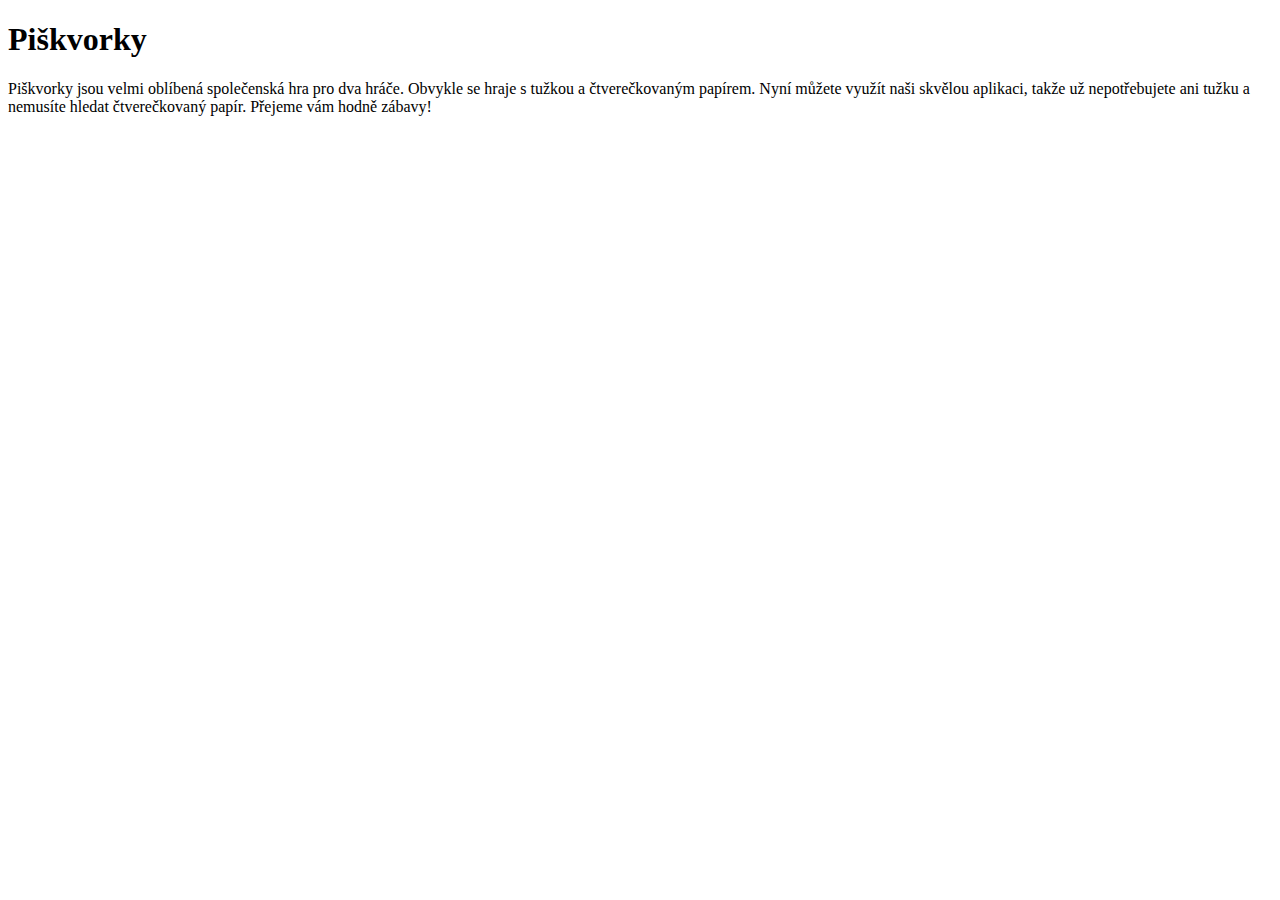
==== index.html @ 903cf947 "index.html" ====
<!DOCTYPE html>
<html lang="en">
  <head>
    <meta charset="UTF-8" />
    <meta http-equiv="X-UA-Compatible" content="IE=edge" />
    <meta name="viewport" content="width=device-width, initial-scale=1.0" />
    <title>Document</title>
  </head>
  <body>
    <h1>Piškvorky</h1>

    Piškvorky jsou velmi oblíbená společenská hra pro dva hráče. Obvykle se
    hraje s tužkou a čtverečkovaným papírem. Nyní můžete využít naši skvělou
    aplikaci, takže už nepotřebujete ani tužku a nemusíte hledat čtverečkovaný
    papír. Přejeme vám hodně zábavy!
  </body>
</html>
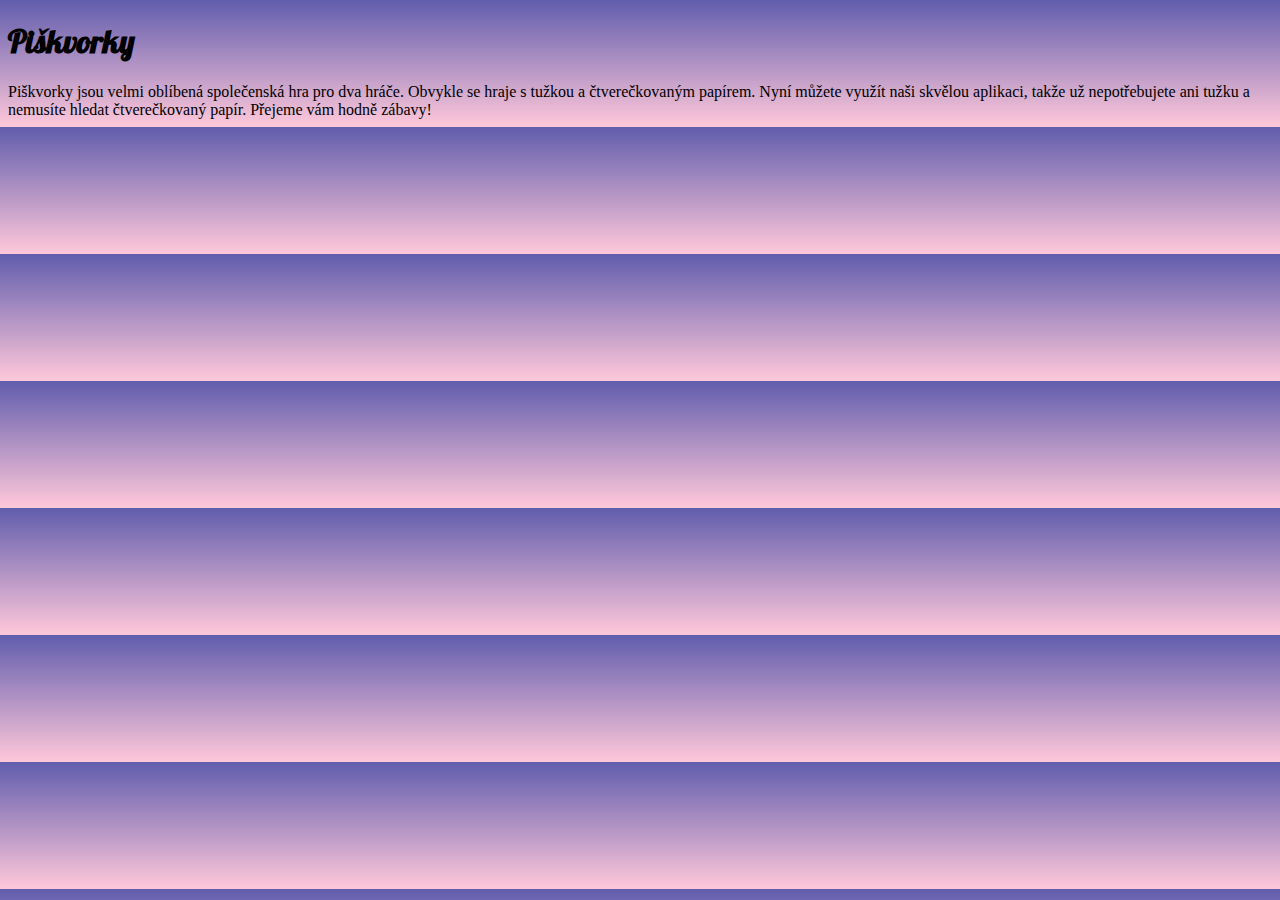
==== commit 50fa68f7: "index.html" ====
--- a/index.html
+++ b/index.html
@@ -4,7 +4,13 @@
     <meta charset="UTF-8" />
     <meta http-equiv="X-UA-Compatible" content="IE=edge" />
     <meta name="viewport" content="width=device-width, initial-scale=1.0" />
+    <link rel="preconnect" href="https://fonts.gstatic.com" />
+    <link
+      href="https://fonts.googleapis.com/css2?family=Lobster&display=swap"
+      rel="stylesheet"
+    />
     <title>Document</title>
+    <link rel="stylesheet" href="style.css" />
   </head>
   <body>
     <h1>Piškvorky</h1>
--- a/style.css
+++ b/style.css
@@ -0,0 +1,18 @@
+html {
+  box-sizing: border-box;
+}
+
+*,
+*::before,
+*::after {
+  box-sizing: inherit;
+}
+
+body {
+  text-rendering: optimizeLegibility;
+  background-image: linear-gradient(to bottom, #615dad, #ffc8da);
+}
+
+h1 {
+  font-family: 'Lobster';
+}
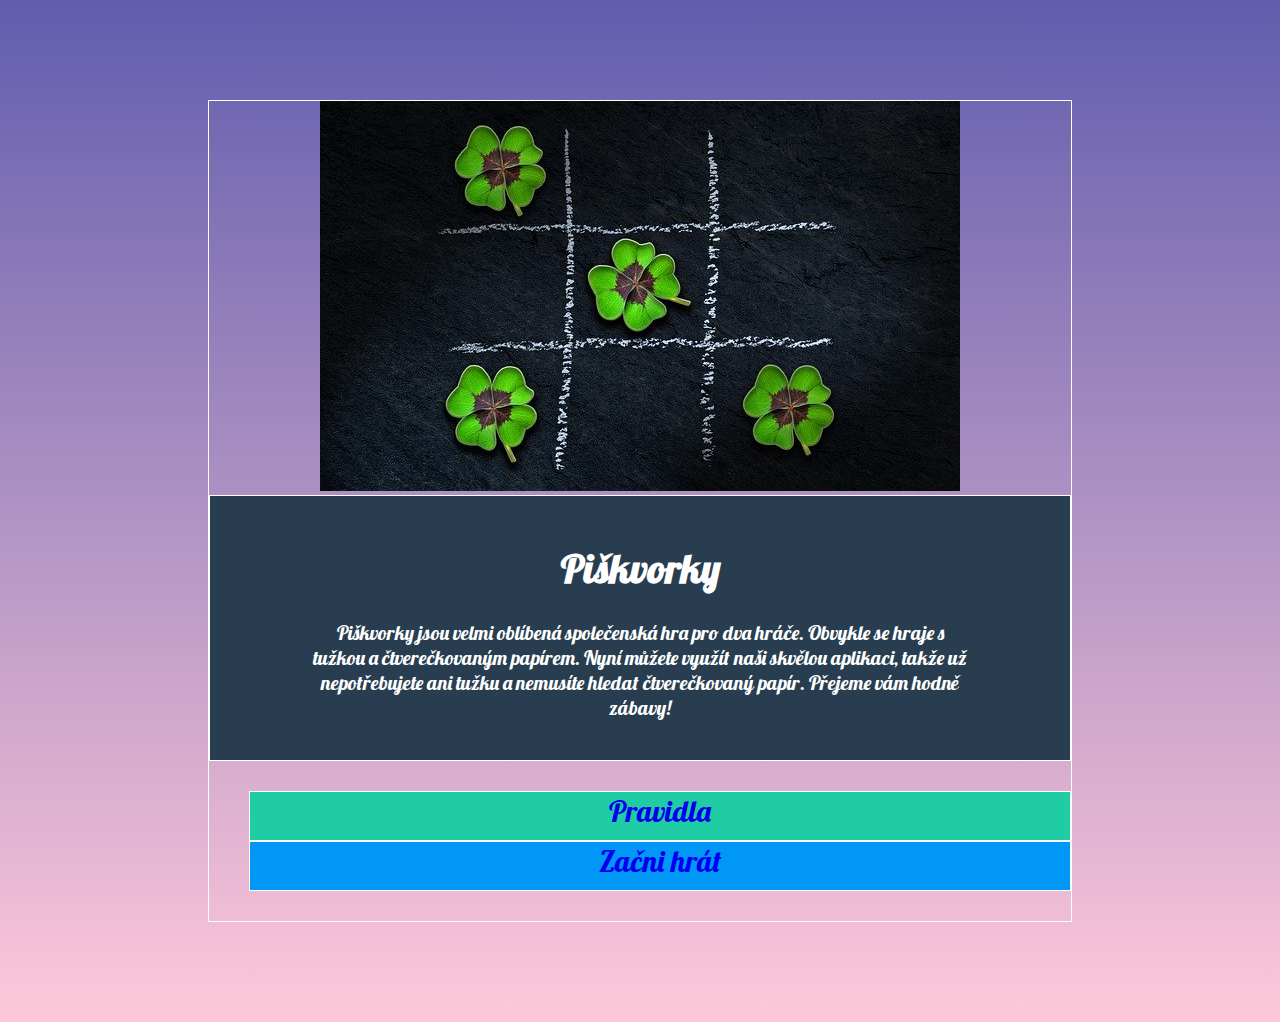
==== commit 49f4a846: "piškvorky" ====
--- a/index.html
+++ b/index.html
@@ -9,15 +9,37 @@
       href="https://fonts.googleapis.com/css2?family=Lobster&display=swap"
       rel="stylesheet"
     />
-    <title>Document</title>
+    <title>Piškvorky</title>
     <link rel="stylesheet" href="style.css" />
   </head>
-  <body>
+
+  <body>  
+
+    <div class="kontejner">
+
+    <div class = "foto">
+    <img src="uvodni.jpg" alt="Piškvorky">
+    </div>
+
+    <div class="main">
     <h1>Piškvorky</h1>
 
-    Piškvorky jsou velmi oblíbená společenská hra pro dva hráče. Obvykle se
+    <p>Piškvorky jsou velmi oblíbená společenská hra pro dva hráče. Obvykle se
     hraje s tužkou a čtverečkovaným papírem. Nyní můžete využít naši skvělou
     aplikaci, takže už nepotřebujete ani tužku a nemusíte hledat čtverečkovaný
     papír. Přejeme vám hodně zábavy!
+    </p>
+    </div>
+
+  
+    <ul class="odkazy">
+      <li class="pravidla"><a href="index.html">Pravidla</a></li>
+      <li class="start"><a href="index.html">Začni hrát</a></li>
+    </ul>
+
+    </div>
+
+
+    
   </body>
 </html>
--- a/style.css
+++ b/style.css
@@ -9,10 +9,66 @@
 }
 
 body {
-  text-rendering: optimizeLegibility;
   background-image: linear-gradient(to bottom, #615dad, #ffc8da);
 }
 
-h1 {
+
+.kontejner{
+  display: flex;
+  flex-direction: column;
+  margin: 100px 200px;
+  color:#ffffff;
+  background-color #283e50;
   font-family: 'Lobster';
+  text-align: center;
+  border: 1px solid;
+
 }
+
+
+.foto{
+ flex-grow: 1;
+}
+
+.main{
+  background-color: #283e50;
+  text-align: center;
+  font-size: 20px;
+  border:1px solid;
+  padding: 20px 100px;
+  height: 25%;
+}
+
+.odkazy {
+  
+  list-style: none;
+  border: 1px;
+  font-size: 30px;
+}
+
+.odkazy a{
+  text-decoration: none;
+}
+
+.pravidla {
+  background-color :#1fcca4;
+  border: 1px solid;
+  height: 50px;
+  
+}
+  
+ .pravidla a:hover {
+  background-color: #1cbb96;
+}
+
+.start {
+  background-color: #0197f6;
+  border:1px solid;
+  height: 50px;
+  
+}
+
+.start a:hover {
+  background-color: #0090e9;
+}
+
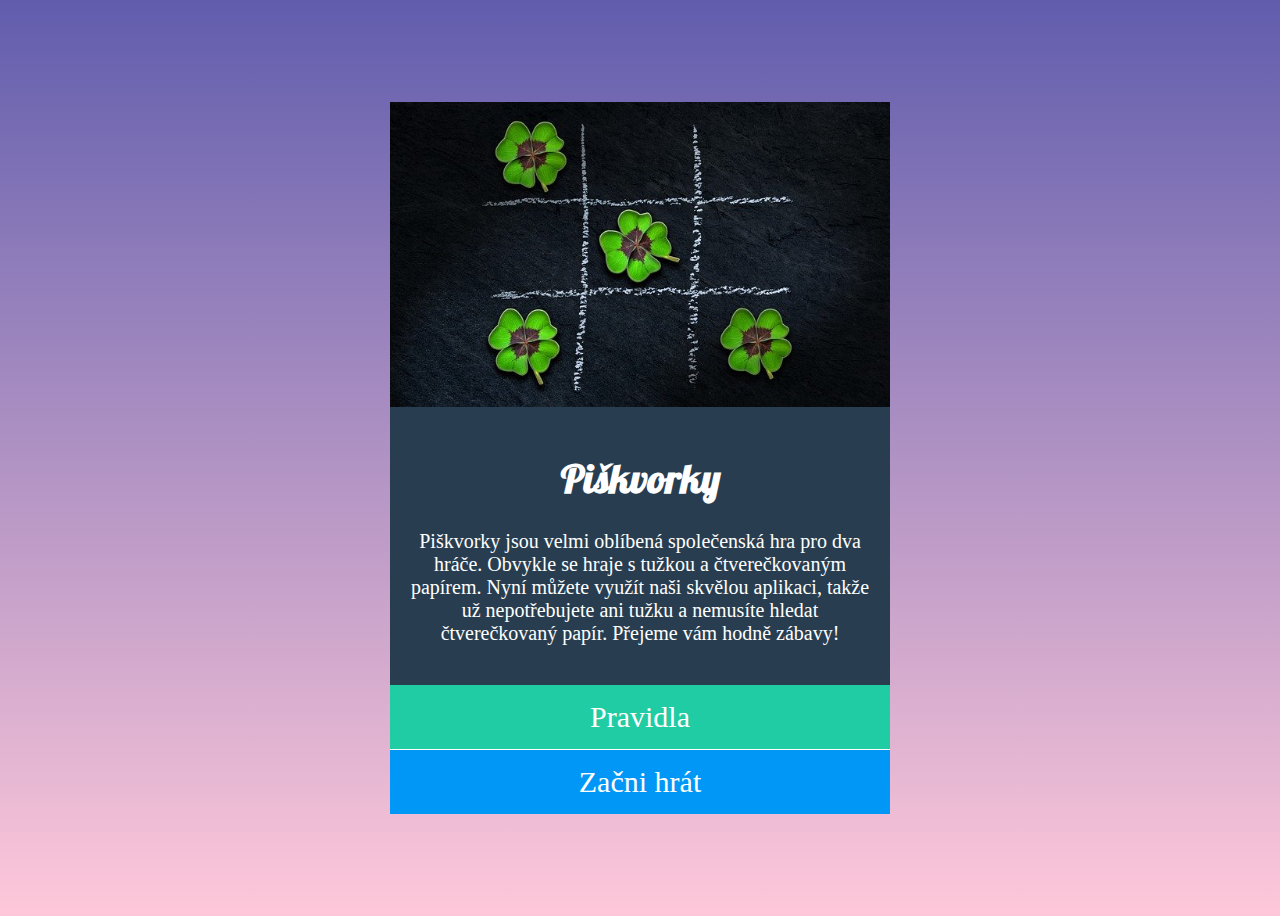
==== commit 347dc124: "piškvorky-final" ====
--- a/index.html
+++ b/index.html
@@ -17,25 +17,27 @@
 
     <div class="kontejner">
 
-    <div class = "foto">
-    <img src="uvodni.jpg" alt="Piškvorky">
-    </div>
+      <div class = "foto">
+        <img src="uvodni.jpg" alt="Piškvorky">
+      </div>
 
-    <div class="main">
-    <h1>Piškvorky</h1>
+      <div class="main">
 
-    <p>Piškvorky jsou velmi oblíbená společenská hra pro dva hráče. Obvykle se
-    hraje s tužkou a čtverečkovaným papírem. Nyní můžete využít naši skvělou
-    aplikaci, takže už nepotřebujete ani tužku a nemusíte hledat čtverečkovaný
-    papír. Přejeme vám hodně zábavy!
-    </p>
-    </div>
+        <h1>Piškvorky</h1>
 
-  
-    <ul class="odkazy">
-      <li class="pravidla"><a href="index.html">Pravidla</a></li>
-      <li class="start"><a href="index.html">Začni hrát</a></li>
-    </ul>
+        <p>
+          Piškvorky jsou velmi oblíbená společenská hra pro dva hráče. Obvykle se
+        hraje s tužkou a čtverečkovaným papírem. Nyní můžete využít naši skvělou
+        aplikaci, takže už nepotřebujete ani tužku a nemusíte hledat čtverečkovaný
+        papír. Přejeme vám hodně zábavy!
+        </p>
+
+      </div>
+
+      <div class="odkazy">
+        <a class="pravidla" href="index.html">Pravidla</a>
+        <a class="start" href="index.html">Začni hrát</a>
+      </div>
 
     </div>
 
--- a/style.css
+++ b/style.css
@@ -9,66 +9,71 @@
 }
 
 body {
+  min-height: 100vh;
+  display: flex;
+  justify-content: center;
+  align-items: center;
   background-image: linear-gradient(to bottom, #615dad, #ffc8da);
 }
 
-
-.kontejner{
+.kontejner {
   display: flex;
   flex-direction: column;
-  margin: 100px 200px;
-  color:#ffffff;
-  background-color #283e50;
-  font-family: 'Lobster';
+  color: #ffffff;
   text-align: center;
-  border: 1px solid;
-
+  /*border: 1px solid;*/
+  max-width: 500px;
 }
 
-
-.foto{
- flex-grow: 1;
+.foto {
+  flex-grow: 1;
 }
 
-.main{
+.foto img {
+  width: 100%;
+  display: block;
+}
+
+h1 {
+  font-family: 'Lobster';
+}
+
+.main {
   background-color: #283e50;
   text-align: center;
   font-size: 20px;
-  border:1px solid;
-  padding: 20px 100px;
-  height: 25%;
+  padding: 20px 15px;
 }
 
-.odkazy {
-  
-  list-style: none;
-  border: 1px;
+.odkazy a {
+  display: block;
   font-size: 30px;
-}
-
-.odkazy a{
+  padding: 15px 20px;
   text-decoration: none;
 }
 
-.pravidla {
-  background-color :#1fcca4;
-  border: 1px solid;
-  height: 50px;
-  
+a.pravidla {
+  border-bottom: 1px solid;
 }
-  
- .pravidla a:hover {
+
+a.pravidla:link,
+a.pravidla:visited,
+a.pravidla:active {
+  background-color: #1fcca4;
+  color: #fff;
+}
+
+a.pravidla:hover {
   background-color: #1cbb96;
 }
 
-.start {
+a.start:link,
+a.start:visited,
+a.start:active {
   background-color: #0197f6;
-  border:1px solid;
-  height: 50px;
-  
+  color: #fff;
 }
 
-.start a:hover {
+a.start:hover {
   background-color: #0090e9;
 }
-
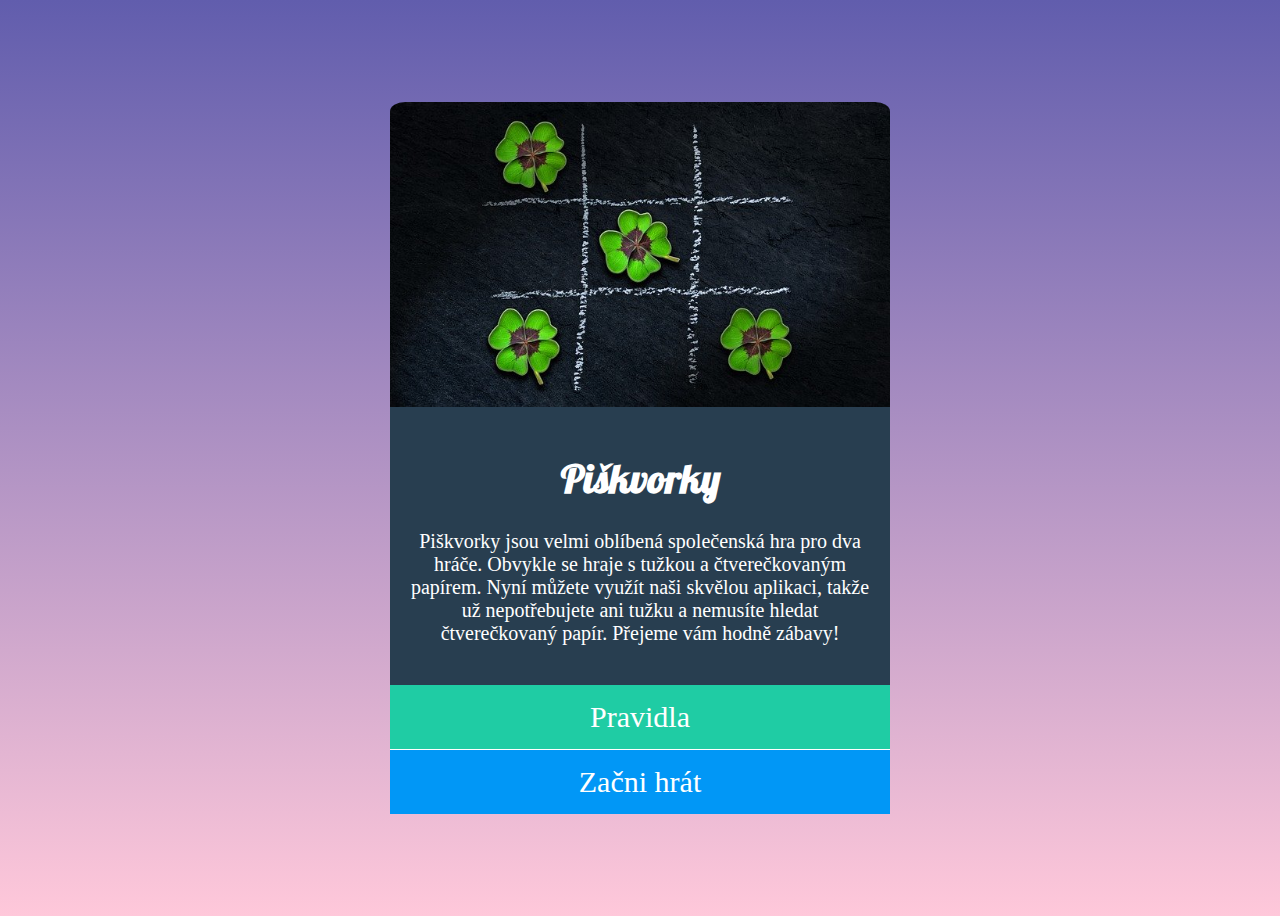
==== commit 34f62cb4: "upraveno" ====
--- a/index.html
+++ b/index.html
@@ -1,5 +1,5 @@
 <!DOCTYPE html>
-<html lang="en">
+<html lang="cs">
   <head>
     <meta charset="UTF-8" />
     <meta http-equiv="X-UA-Compatible" content="IE=edge" />
@@ -10,7 +10,7 @@
       rel="stylesheet"
     />
     <title>Piškvorky</title>
-    <link rel="stylesheet" href="style.css" />
+    <link rel="stylesheet"  type="text/css" href="style.css" />
   </head>
 
   <body>  
--- a/style.css
+++ b/style.css
@@ -22,6 +22,8 @@
   color: #ffffff;
   text-align: center;
   /*border: 1px solid;*/
+  border-top-left-radius:3%;
+  border-top-right-radius:3%;
   max-width: 500px;
 }
 
@@ -32,6 +34,8 @@
 .foto img {
   width: 100%;
   display: block;
+  border-top-left-radius: 3%;
+  border-top-right-radius: 3%;
 }
 
 h1 {
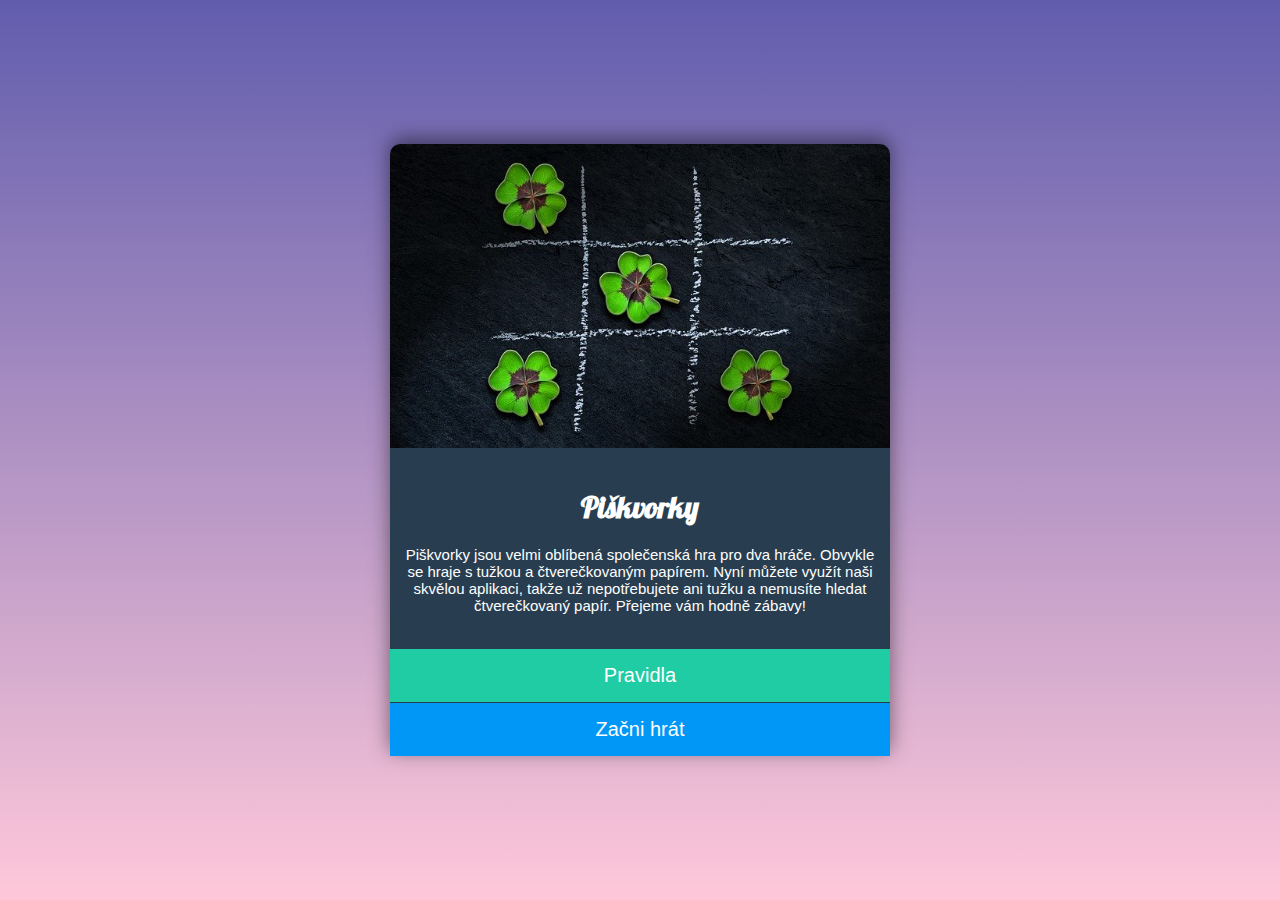
==== commit f17ed00b: "pokus1" ====
--- a/index.html
+++ b/index.html
@@ -22,7 +22,6 @@
       </div>
 
       <div class="main">
-
         <h1>Piškvorky</h1>
 
         <p>
@@ -31,14 +30,13 @@
         aplikaci, takže už nepotřebujete ani tužku a nemusíte hledat čtverečkovaný
         papír. Přejeme vám hodně zábavy!
         </p>
-
       </div>
 
       <div class="odkazy">
-        <a class="pravidla" href="index.html">Pravidla</a>
-        <a class="start" href="index.html">Začni hrát</a>
+        <a class="pravidla" href="pravidla.html">Pravidla</a>
+        <a class="start" href="hra.html">Začni hrát</a>
       </div>
-
+      
     </div>
 
 
--- a/style.css
+++ b/style.css
@@ -9,11 +9,15 @@
 }
 
 body {
+  margin: 0;
+  padding: 0;
   min-height: 100vh;
   display: flex;
   justify-content: center;
   align-items: center;
   background-image: linear-gradient(to bottom, #615dad, #ffc8da);
+  background-repeat: no-repeat;
+  font-family: Arial, Helvetica, sans-serif;
 }
 
 .kontejner {
@@ -21,9 +25,9 @@
   flex-direction: column;
   color: #ffffff;
   text-align: center;
-  /*border: 1px solid;*/
-  border-top-left-radius:3%;
-  border-top-right-radius:3%;
+  border-radius: 10px 10px 0 0;
+  margin: 50px 7px;
+  box-shadow: 0 -5px 20px rgba(0, 0, 0, 0.5);
   max-width: 500px;
 }
 
@@ -34,8 +38,7 @@
 .foto img {
   width: 100%;
   display: block;
-  border-top-left-radius: 3%;
-  border-top-right-radius: 3%;
+  border-radius: 10px 10px 0 0;
 }
 
 h1 {
@@ -45,19 +48,19 @@
 .main {
   background-color: #283e50;
   text-align: center;
-  font-size: 20px;
+  font-size: 15px;
   padding: 20px 15px;
 }
 
 .odkazy a {
   display: block;
-  font-size: 30px;
+  font-size: 20px;
   padding: 15px 20px;
   text-decoration: none;
 }
 
 a.pravidla {
-  border-bottom: 1px solid;
+  border-bottom: 1px solid #283e50;
 }
 
 a.pravidla:link,
@@ -81,3 +84,159 @@
 a.start:hover {
   background-color: #0090e9;
 }
+
+/*druhá stránka - Pravidla*/
+
+.obal{
+  background-color: #283e50;
+  padding: 20px 20px;
+  margin: 20px 20px;
+  border-radius: 10px 10px 0 0;
+}
+
+.rules {
+  padding: 1px 15px 1px 30px;
+  text-align: left;
+}
+
+.rules li {
+  padding: 10px;
+}
+
+.circle,
+.cross {
+  width: 1em;
+  height: 1em;
+  filter: invert(100%);
+}
+
+.ukazky {
+  display: grid;
+  grid-template-columns: 1fr 1fr;
+  grid-gap: 35px 20px;
+  font-size: 15px;
+}
+
+figure {
+ /* padding: 15px 20px;*/
+  margin: 0;
+  grid-column: 1 / span 2;
+}
+
+figure img {
+  width: 100%;
+}
+
+figcaption {
+  margin-top: 10px;
+  font-style: italic;
+  text-align: center;
+}
+
+a.uvod {
+  border-bottom: 1px solid #283e50;
+}
+
+a.uvod:link,
+a.uvod:visited,
+a.uvod:active {
+  background-color: #1fcca4;
+  color: #fff;
+}
+
+a.uvod:hover {
+  background-color: #1cbb96;
+}
+
+/* responze */
+
+@media only screen and (min-width: 600px) {
+  .kontejner {
+    margin: 50px;
+  }
+  figure {
+    grid-column: span 1;
+  }
+}
+
+/*  třetí stránka - HRA  */
+
+
+.hra {
+ max-width: 80vmin;
+  color: #ffffff;
+  margin: 2rem auto;
+}
+
+.navigace{
+  display: flex;
+  justify-content: space-between;
+  color: white;
+  font-family: Arial, Helvetica, sans-serif;
+  text-transform: uppercase;
+  font-weight: 400;
+  font-size: 1rem;
+}
+
+.navigace-leva {
+  display: inlineblock;
+  padding: 0;
+}
+
+.circle{
+  -webkit-filter: invert(100%);
+  filter: invert(100%);
+}
+
+.navigace-prava{
+  padding: 0.4rem;
+  border-radius: 3px;
+}
+
+.ikona-home{
+  background-color: #1fcca4;
+}
+
+.ikona-home:hover,
+.ikona-home:focus{
+  background-color: #1cbb96;
+}
+
+
+.ikona-restart{
+  background-color: #0197f6;
+  margin-left: 0.3rem;
+}
+
+.ikona-restart:hover,
+.ikona-restart:focus{
+  background-color: #0090e9;
+}
+
+
+.mrizka{
+  padding: 0;
+  display: flex;
+  flex-wrap: wrap;
+  height: 80vmin;
+  margin-top: 1rem;
+  background: rgb(229, 182, 210);
+  background: linear-gradient(
+    10deg,
+    rgba(229, 182, 210, 1) 0%,
+    rgba(178, 148, 196, 1) 100%
+  );
+}
+
+.policko{
+  width:10%;
+  background-color: rgba(255, 255, 255, 0.4);
+  border: 1px solid black;
+}
+
+.policko:hover,
+.policko:focus{
+  background-color: rgba(255, 255, 255, 0.7);
+}
+
+/*uvidíme co vyplodim dál*/